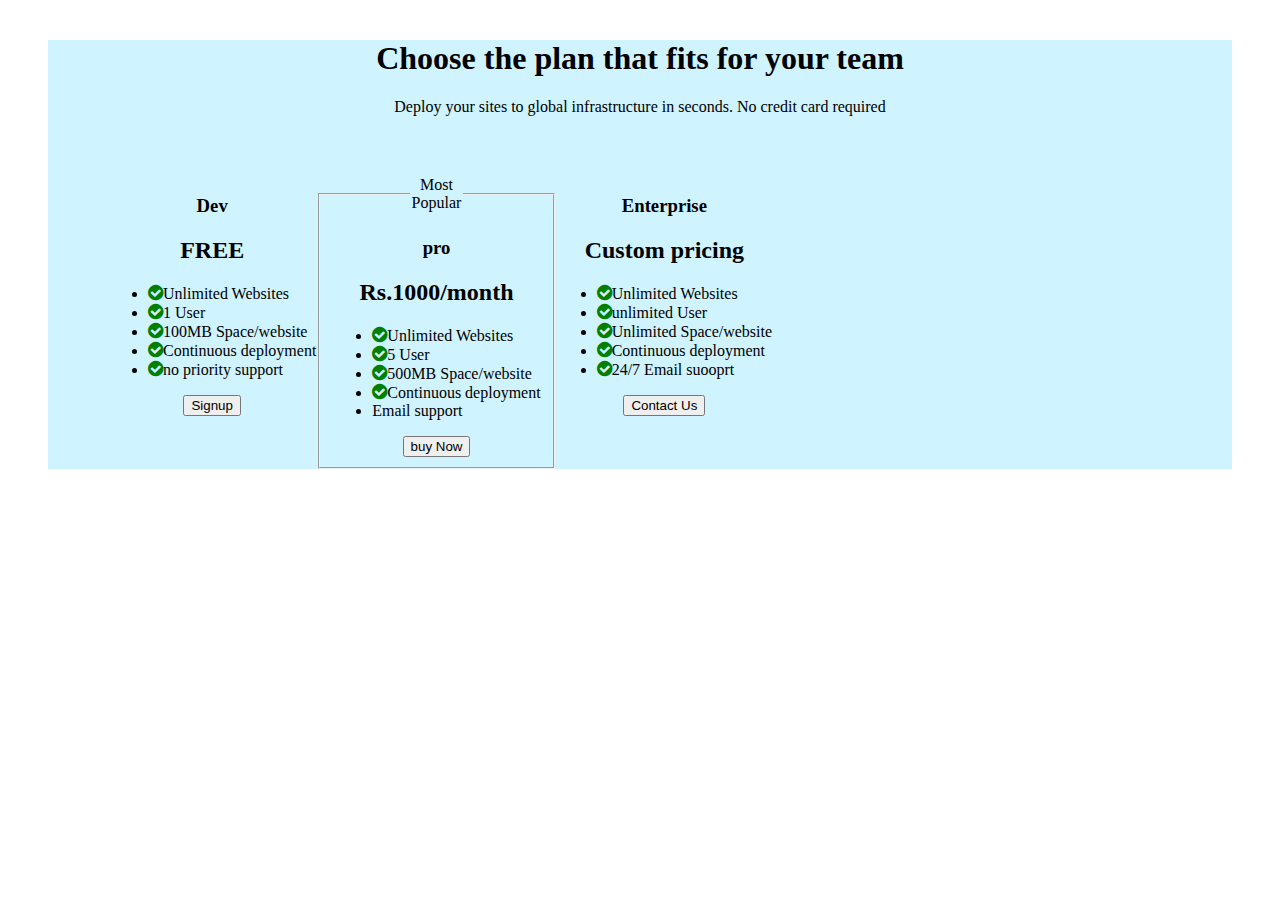
==== index.html @ 8a92546b "first update" ====
<!DOCTYPE html>
<html lang="en">

<head>
    <meta charset="UTF-8">
    <meta name="viewport" content="width=device-width, initial-scale=1.0">
    <title>Document</title>
    <link rel="stylesheet" href="style.css">
    <link rel="stylesheet" href="https://cdnjs.cloudflare.com/ajax/libs/font-awesome/4.7.0/css/font-awesome.min.css">
</head>

<body>
    <div class="container">
        <h1>Choose the plan that fits for your team</h1>
            <p>Deploy your sites to global infrastructure in seconds. No credit card required</p>
            <div class="big">
                <div class="free">
                    <h3>Dev</h3>
                    <h2>FREE</h2>
                    <ul class="list1">
                        <li><i class="fa fa-check-circle" style="font-size: 18px; color: green"></i>Unlimited Websites</li>
                        <li><i class="fa fa-check-circle" style="font-size: 18px; color: green"></i>1 User</li>
                        <li><i class="fa fa-check-circle" style="font-size: 18px; color: green"></i>100MB Space/website</li>
                        <li><i class="fa fa-check-circle" style="font-size: 18px; color: green"></i>Continuous deployment</li>
                        <li><i class="fa fa-check-circle" style="font-size: 18px; color: green"></i>no priority support</li>
                    </ul>
                    <button>Signup</button>
                </div>
                <div class="head small">
                    <fieldset class="pro">
                        <legend>Most <br>
                            Popular
                        </legend>
                        <h3>pro</h3>
                        <h2>Rs.1000/month</h2>
                        <ul class="list2">
                            <li><i class="fa fa-check-circle" style="font-size: 18px; color: green"></i>Unlimited Websites</li>
                            <li><i class="fa fa-check-circle" style="font-size: 18px; color: green"></i>5 User</li>
                            <li><i class="fa fa-check-circle" style="font-size: 18px; color: green"></i>500MB Space/website</li>
                            <li><i class="fa fa-check-circle" style="font-size: 18px; color: green"></i>Continuous deployment</li>
                            <li>Email support</li>
                        </ul>
                        <button>buy Now</button>
                    </fieldset>
                </div>
                <div class="head enterprise">
                    <h3>Enterprise</h3>
                    <h2>Custom pricing</h2>
                    <ul class="list3">
                        <li><i class="fa fa-check-circle" style="font-size: 18px; color: green"></i>Unlimited Websites</li>
                        <li><i class="fa fa-check-circle" style="font-size: 18px; color: green"></i>unlimited User</li>
                        <li><i class="fa fa-check-circle" style="font-size: 18px; color: green"></i>Unlimited Space/website</li>
                        <li><i class="fa fa-check-circle" style="font-size: 18px; color: green"></i>Continuous deployment</li>
                        <li><i class="fa fa-check-circle" style="font-size: 18px; color: green"></i>24/7 Email suooprt</li>
                    </ul>
                    <button>Contact Us</button>
                </div>
            </div>
    </div>
</body>

</html>
---- style.css ----
.container{
    background-color: rgba(205, 242, 255, 0.952);
    margin: 40px;
    text-align: center;
}
.big{
    display: flex;
    text-align: center;
    margin: 60px;
}
.list1{
    text-align: left;
}
.list2{
    text-align: left;
}

.list3{
    text-align: left;
}
small{
    width: 32opx;
    height: 300px;
    padding: 10px;
    border: 5px solid gray;
    margin: 0;
}
head{
    display: flex;
 gap: 
}
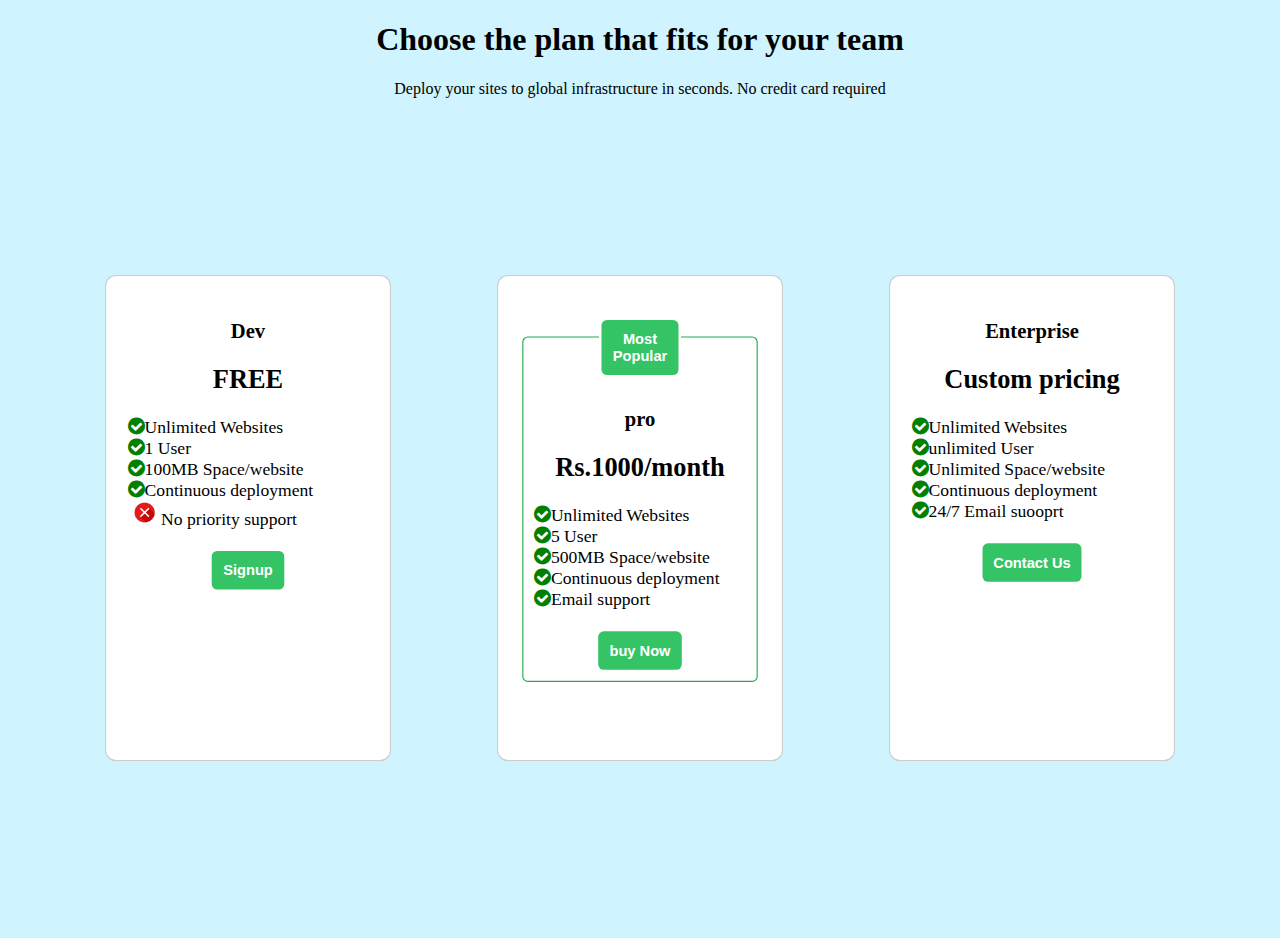
==== commit 62be67a5: "first one" ====
--- a/index.html
+++ b/index.html
@@ -17,43 +17,41 @@
                 <div class="free">
                     <h3>Dev</h3>
                     <h2>FREE</h2>
-                    <ul class="list1">
+                    <ul class="list">
                         <li><i class="fa fa-check-circle" style="font-size: 18px; color: green"></i>Unlimited Websites</li>
                         <li><i class="fa fa-check-circle" style="font-size: 18px; color: green"></i>1 User</li>
                         <li><i class="fa fa-check-circle" style="font-size: 18px; color: green"></i>100MB Space/website</li>
                         <li><i class="fa fa-check-circle" style="font-size: 18px; color: green"></i>Continuous deployment</li>
-                        <li><i class="fa fa-check-circle" style="font-size: 18px; color: green"></i>no priority support</li>
+                        <li><img src="image/delete-icon.jpg" width="30px">No priority support</li>
                     </ul>
-                    <button>Signup</button>
+                    <button class="button">Signup</button>
                 </div>
-                <div class="head small">
+                <div class="free">
                     <fieldset class="pro">
-                        <legend>Most <br>
-                            Popular
-                        </legend>
+                        <legend><button class="button">Most <br> Popular </button> </legend>
                         <h3>pro</h3>
                         <h2>Rs.1000/month</h2>
-                        <ul class="list2">
+                        <ul class="list">
                             <li><i class="fa fa-check-circle" style="font-size: 18px; color: green"></i>Unlimited Websites</li>
                             <li><i class="fa fa-check-circle" style="font-size: 18px; color: green"></i>5 User</li>
                             <li><i class="fa fa-check-circle" style="font-size: 18px; color: green"></i>500MB Space/website</li>
                             <li><i class="fa fa-check-circle" style="font-size: 18px; color: green"></i>Continuous deployment</li>
-                            <li>Email support</li>
+                            <li><i class="fa fa-check-circle" style="font-size: 18px; color: green"></i>Email support</li>
                         </ul>
-                        <button>buy Now</button>
+                        <button class="button">buy Now</button>
                     </fieldset>
                 </div>
-                <div class="head enterprise">
+                <div class="free">
                     <h3>Enterprise</h3>
                     <h2>Custom pricing</h2>
-                    <ul class="list3">
+                    <ul class="list">
                         <li><i class="fa fa-check-circle" style="font-size: 18px; color: green"></i>Unlimited Websites</li>
                         <li><i class="fa fa-check-circle" style="font-size: 18px; color: green"></i>unlimited User</li>
                         <li><i class="fa fa-check-circle" style="font-size: 18px; color: green"></i>Unlimited Space/website</li>
                         <li><i class="fa fa-check-circle" style="font-size: 18px; color: green"></i>Continuous deployment</li>
                         <li><i class="fa fa-check-circle" style="font-size: 18px; color: green"></i>24/7 Email suooprt</li>
                     </ul>
-                    <button>Contact Us</button>
+                    <button class="button">Contact Us</button>
                 </div>
             </div>
     </div>
--- a/style.css
+++ b/style.css
@@ -1,31 +1,68 @@
+body{
+    background-color: rgba(205, 242, 255, 0.952) ;
+}
 .container{
-    background-color: rgba(205, 242, 255, 0.952);
-    margin: 40px;
     text-align: center;
 }
 .big{
     display: flex;
     text-align: center;
     margin: 60px;
+}.big{
+    justify-content: center;
+    display: flex;
+    gap: 2rem;
+    height: 80vh;
+    align-items: center;
 }
-.list1{
+.free{
+    flex: 1;
+    max-width: 400px;
+    padding: 20px;
+    background-color: white;
+    border-radius: 10px;
+    text-align: center;
+    transition: box-shadow .3s;
+    transform: scale(1.1); 
+    width: 300px;
+    height: 500px;
+    margin: 50px;
+    border-radius:10px;
+    border: 1px solid #ccc;
+    background: #fff;
+    float: left;
+    height: 400px
+    
+}
+.list{
     text-align: left;
+    list-style: none;
+    padding: 0;
+    margin: 0;
 }
-.list2{
-    text-align: left;
+.button {
+    background-color: #35c465;
+    color: white;
+    border: none;
+    padding: 10px;
+    border-radius: 5px;
+    margin-top: 20px;
+    font-weight: bold;
+    cursor: pointer;
+}
+fieldset{
+    border: 1px solid #1dac4a;
+    border-radius: 5px;
+    padding: 10px;
+    margin-bottom: 10px;
 }
 
-.list3{
-    text-align: left;
+@media (max-width: 1024px) {
+    .main-container {
+        flex-direction: column;
+        width: 100%;
+      }
+      h1,h2{
+        text-align: center;
+      }
 }
-small{
-    width: 32opx;
-    height: 300px;
-    padding: 10px;
-    border: 5px solid gray;
-    margin: 0;
-}
-head{
-    display: flex;
- gap: 
-}